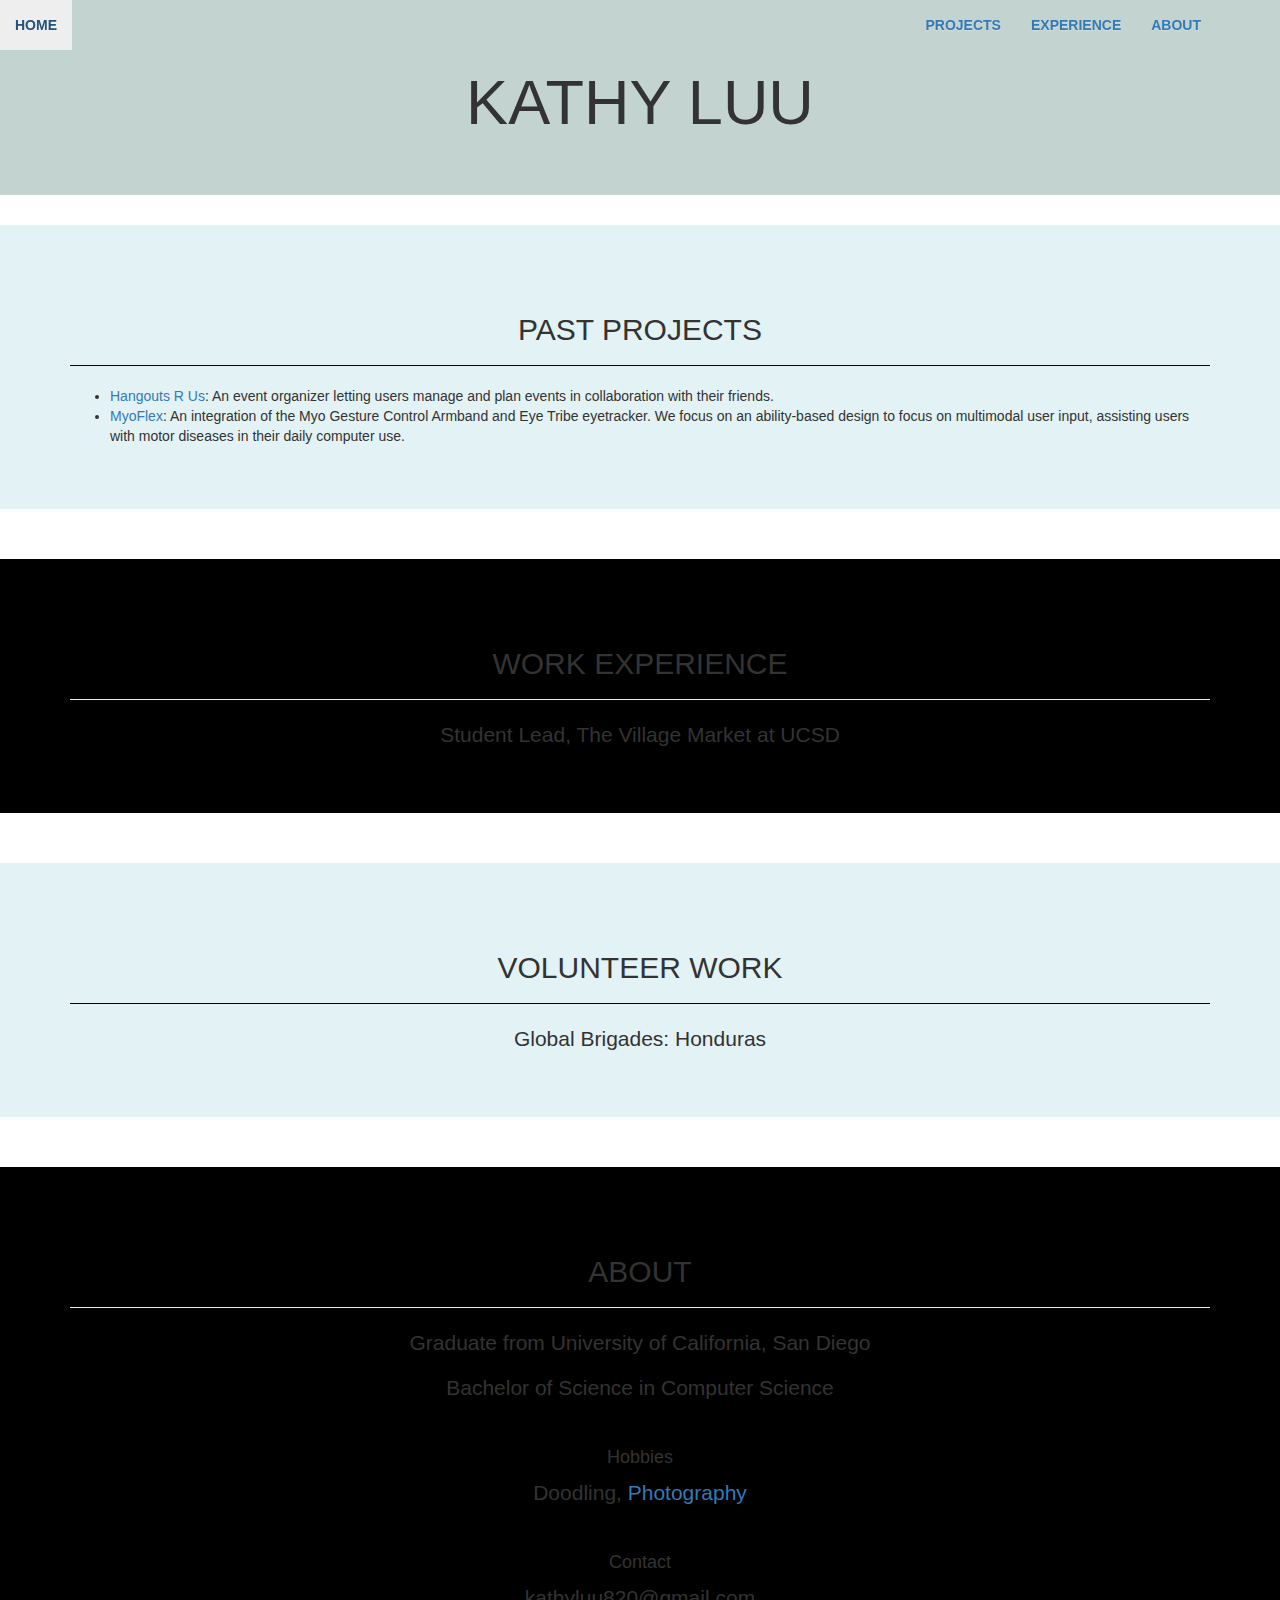
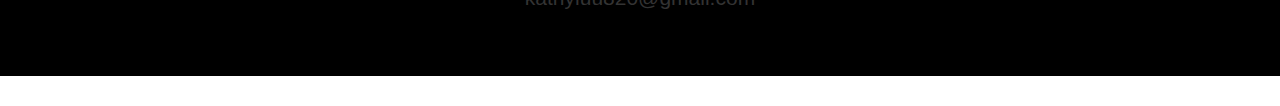
==== index.html @ fe901a00 "added more styling, edited some fields in bootstrap" ====
<!DOCTYPE html>
<html>
  <head>
    <meta name="viewport" content="width=device-width, initial-scale=1">

  	<link href="css/bootstrap.css" rel="stylesheet">
  	<link href="css/bootstrap-theme.css" rel="stylesheet">
  	<link href="css/portfolio.css" rel="stylesheet">

    <title>Kathy Luu</title>
  </head>
  <body>

    <!-- menu bar -->
    <nav class="navbar-fixed-top">
      <div id="navbar" class="navbar-collapse collapse menu-link">
          <ul class="nav navbar-nav">
            <li class="active"><a href="#">Home</a></li>
          </ul>
          <ul class="nav navbar-nav navbar-right">
            <li><a href="#projects">Projects</a></li>
            <li><a href="#experience">Experience</a></li>
            <li><a href="#about">About</a></li>
          </ul>
        </div>
    </nav>

  	
  	<div class="jumbotron text-center header">
		 <h1>Kathy Luu</h1>
  	</div>

    <div class="jumbotron">
      <div class="container">
      	<div class="page-header text-center">
      		<h2>Past Projects</h2>
        </div>
    		<p><ul>
      		<li><a href="http://hangouts-r-us2.herokuapp.com/">Hangouts R Us</a>: An event organizer letting users manage and plan events in collaboration with their friends.
      		</li>
      		<li><a href="https://weibellab-teaching.github.io/cse118-218-fa15_Team01/">MyoFlex</a>: An integration of the Myo Gesture Control Armband and Eye Tribe eyetracker. We focus on an ability-based design to focus on multimodal user input, assisting users with motor diseases in their daily computer use.</li>
    		</ul></p>
      </div>
    </div>

    <br>

    <div class="jumbotron dark-container">
      <div class="container text-center">
        <div class="page-header-dark">
        	<h2>Work Experience</h2>
        </div>
        <p>Student Lead, The Village Market at UCSD</p>
      </div>
    </div>

    <br>

    <div class="jumbotron">
      <div class="container text-center">
        <div class="page-header">
    			<h2>Volunteer Work</h2>
        </div>
        <p>Global Brigades: Honduras</p>
      </div>
    </div>

    <br>

    <div class="jumbotron dark-container">
      <div class="container text-center">
        <div class="page-header-dark">
          <h2>About</h2>
        </div>
        <p>Graduate from University of California, San Diego</p>
        <p>Bachelor of Science in Computer Science</p>

        <br>

        <h4>Hobbies</h4>
        <p>Doodling, <a href="https://luusfilm.tumblr.com">Photography</a></p>

        <br>
        
        <h4>Contact</h4>
        <p>kathyluu820@gmail.com</p>
        </div>
      </div>
    </div>

  </body>
</html>
---- css/portfolio.css ----
body {
	font-family: "Century Gothic",CenturyGothic,AppleGothic,sans-serif;
}

.header {
	background-color: #c3d4d0;
	text-transform: uppercase;
}

.menu-link {
	font-weight: 700;
	text-transform: uppercase;
}

.dark-container {
	background-color: #000;
}

.page-header-dark {
  padding-bottom: 9px;
  margin: 40px 0 20px;
  border-bottom: 1px solid #eee;
  text-transform: uppercase;
}
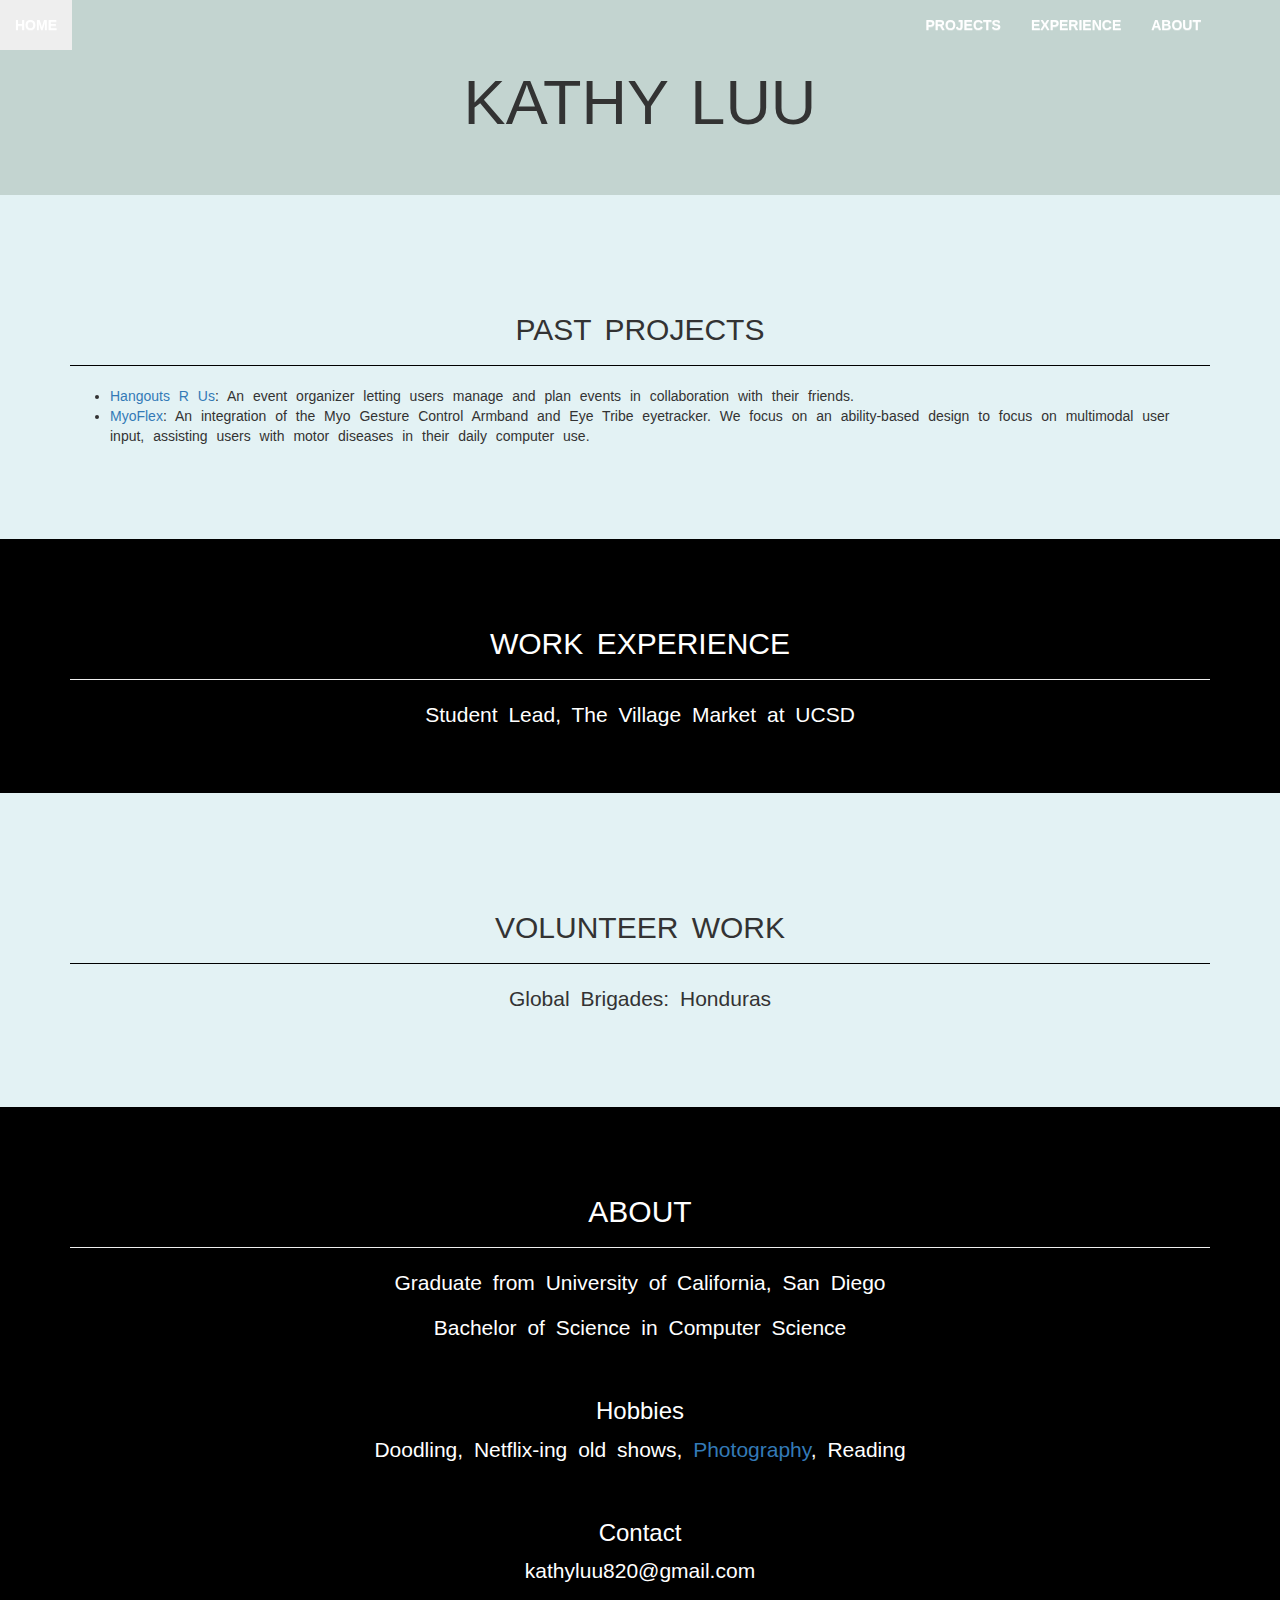
==== commit 41b0e84a: "more attention to font and background/spaces between divs" ====
--- a/index.html
+++ b/index.html
@@ -43,8 +43,6 @@
       </div>
     </div>
 
-    <br>
-
     <div class="jumbotron dark-container">
       <div class="container text-center">
         <div class="page-header-dark">
@@ -53,8 +51,6 @@
         <p>Student Lead, The Village Market at UCSD</p>
       </div>
     </div>
-
-    <br>
 
     <div class="jumbotron">
       <div class="container text-center">
@@ -65,9 +61,7 @@
       </div>
     </div>
 
-    <br>
-
-    <div class="jumbotron dark-container">
+    <div class="jumbotron dark-container bottom-container">
       <div class="container text-center">
         <div class="page-header-dark">
           <h2>About</h2>
@@ -77,12 +71,12 @@
 
         <br>
 
-        <h4>Hobbies</h4>
-        <p>Doodling, <a href="https://luusfilm.tumblr.com">Photography</a></p>
+        <h3>Hobbies</h3>
+        <p>Doodling, Netflix-ing old shows, <a href="https://luusfilm.tumblr.com">Photography</a>, Reading</p>
 
         <br>
         
-        <h4>Contact</h4>
+        <h3>Contact</h3>
         <p>kathyluu820@gmail.com</p>
         </div>
       </div>
--- a/css/portfolio.css
+++ b/css/portfolio.css
@@ -1,5 +1,7 @@
 body {
+	background-color: #e3f2f4;
 	font-family: "Century Gothic",CenturyGothic,AppleGothic,sans-serif;
+	word-spacing: 5px;
 }
 
 .header {
@@ -12,8 +14,13 @@
 	text-transform: uppercase;
 }
 
+.menu-link a {
+	color: #fff;
+}
+
 .dark-container {
 	background-color: #000;
+	color: #fff;
 }
 
 .page-header-dark {
@@ -21,4 +28,8 @@
   margin: 40px 0 20px;
   border-bottom: 1px solid #eee;
   text-transform: uppercase;
+}
+
+.bottom-container {
+	margin-bottom: -50px;
 }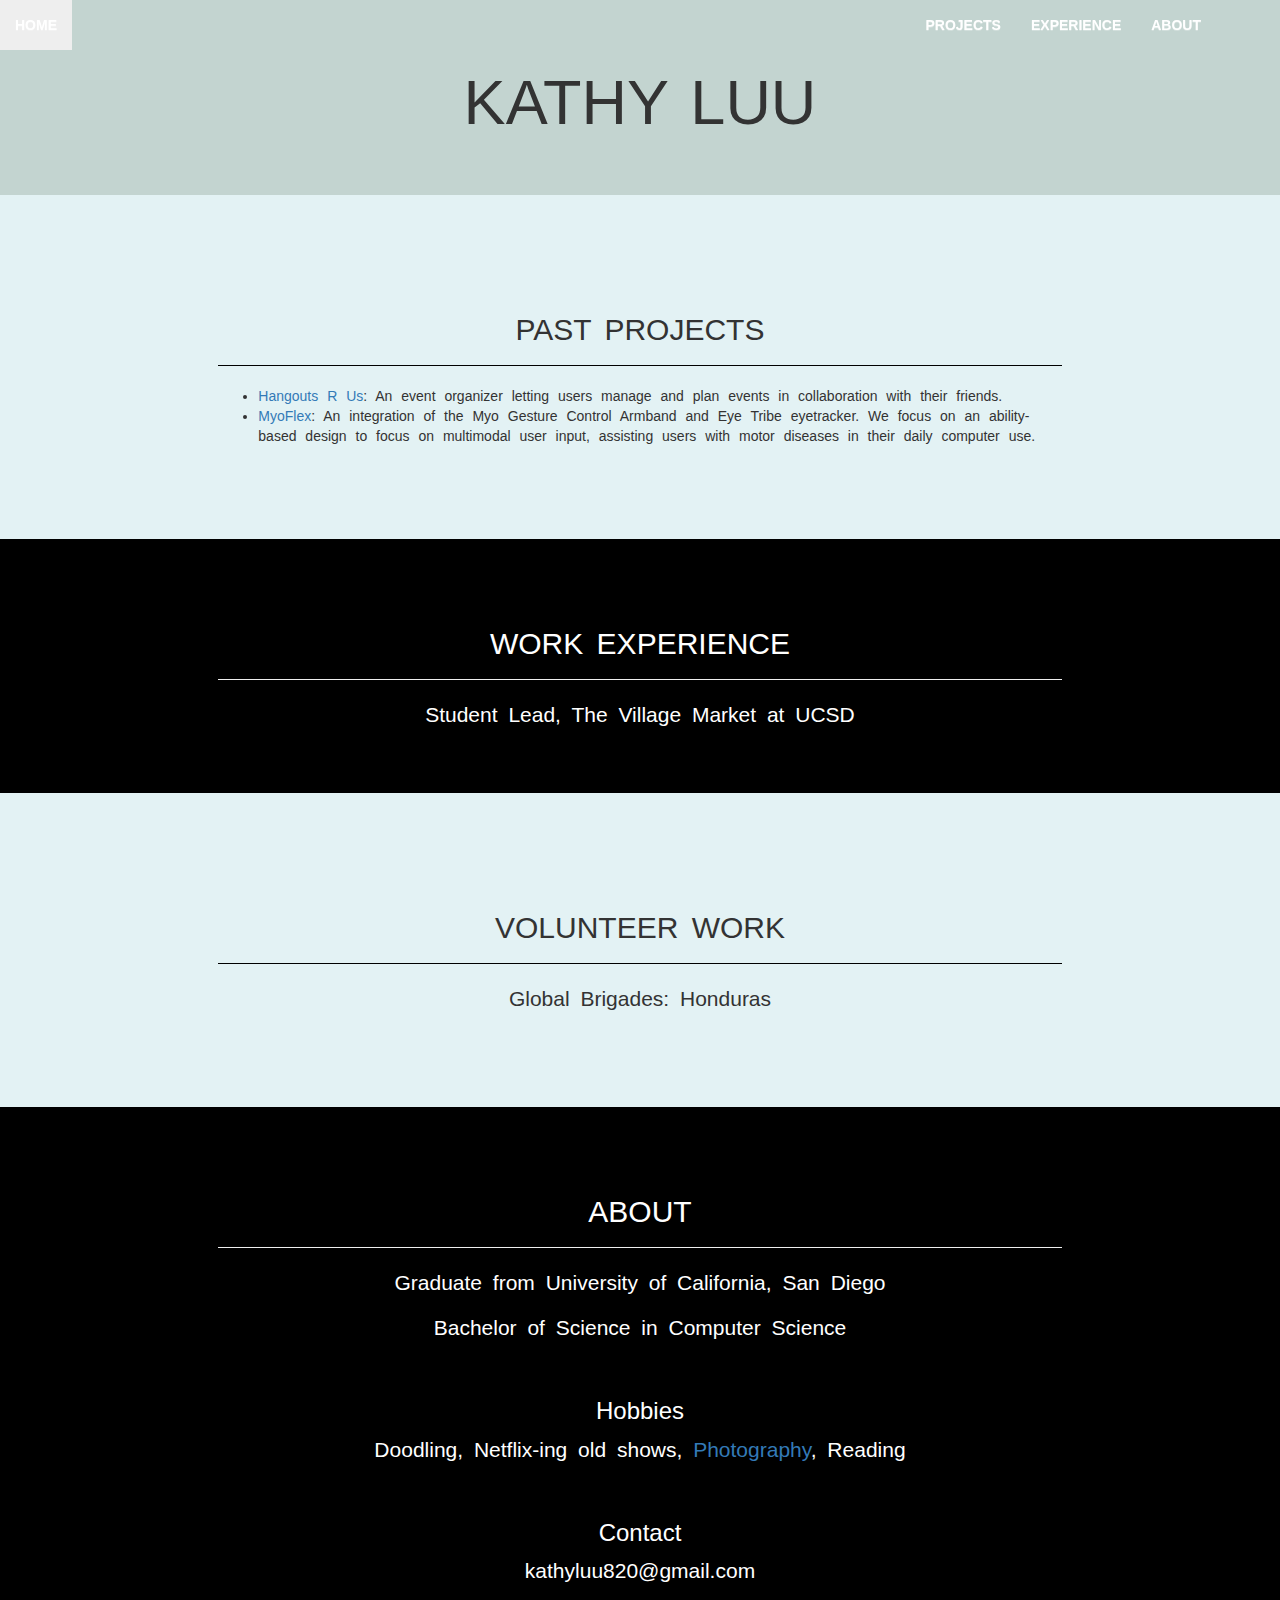
==== commit 26ff556b: "made content more narrow" ====
--- a/index.html
+++ b/index.html
@@ -30,9 +30,9 @@
 		 <h1>Kathy Luu</h1>
   	</div>
 
-    <div class="jumbotron">
-      <div class="container">
-      	<div class="page-header text-center">
+    <section class="jumbotron content-section row">
+      <div class="col-lg-8 col-lg-offset-2">
+      	<div class="page-header text-center ">
       		<h2>Past Projects</h2>
         </div>
     		<p><ul>
@@ -41,28 +41,28 @@
       		<li><a href="https://weibellab-teaching.github.io/cse118-218-fa15_Team01/">MyoFlex</a>: An integration of the Myo Gesture Control Armband and Eye Tribe eyetracker. We focus on an ability-based design to focus on multimodal user input, assisting users with motor diseases in their daily computer use.</li>
     		</ul></p>
       </div>
-    </div>
+    </section>
 
-    <div class="jumbotron dark-container">
-      <div class="container text-center">
+    <section class="jumbotron dark-container row">
+      <div class="container text-center col-lg-8 col-lg-offset-2">
         <div class="page-header-dark">
         	<h2>Work Experience</h2>
         </div>
         <p>Student Lead, The Village Market at UCSD</p>
       </div>
-    </div>
+    </section>
 
-    <div class="jumbotron">
-      <div class="container text-center">
+    <section class="jumbotron row">
+      <div class="container text-center col-lg-8 col-lg-offset-2">
         <div class="page-header">
     			<h2>Volunteer Work</h2>
         </div>
         <p>Global Brigades: Honduras</p>
       </div>
-    </div>
+    </section>
 
-    <div class="jumbotron dark-container bottom-container">
-      <div class="container text-center">
+    <div class="jumbotron dark-container bottom-container row">
+      <div class="container text-center col-lg-8 col-lg-offset-2">
         <div class="page-header-dark">
           <h2>About</h2>
         </div>
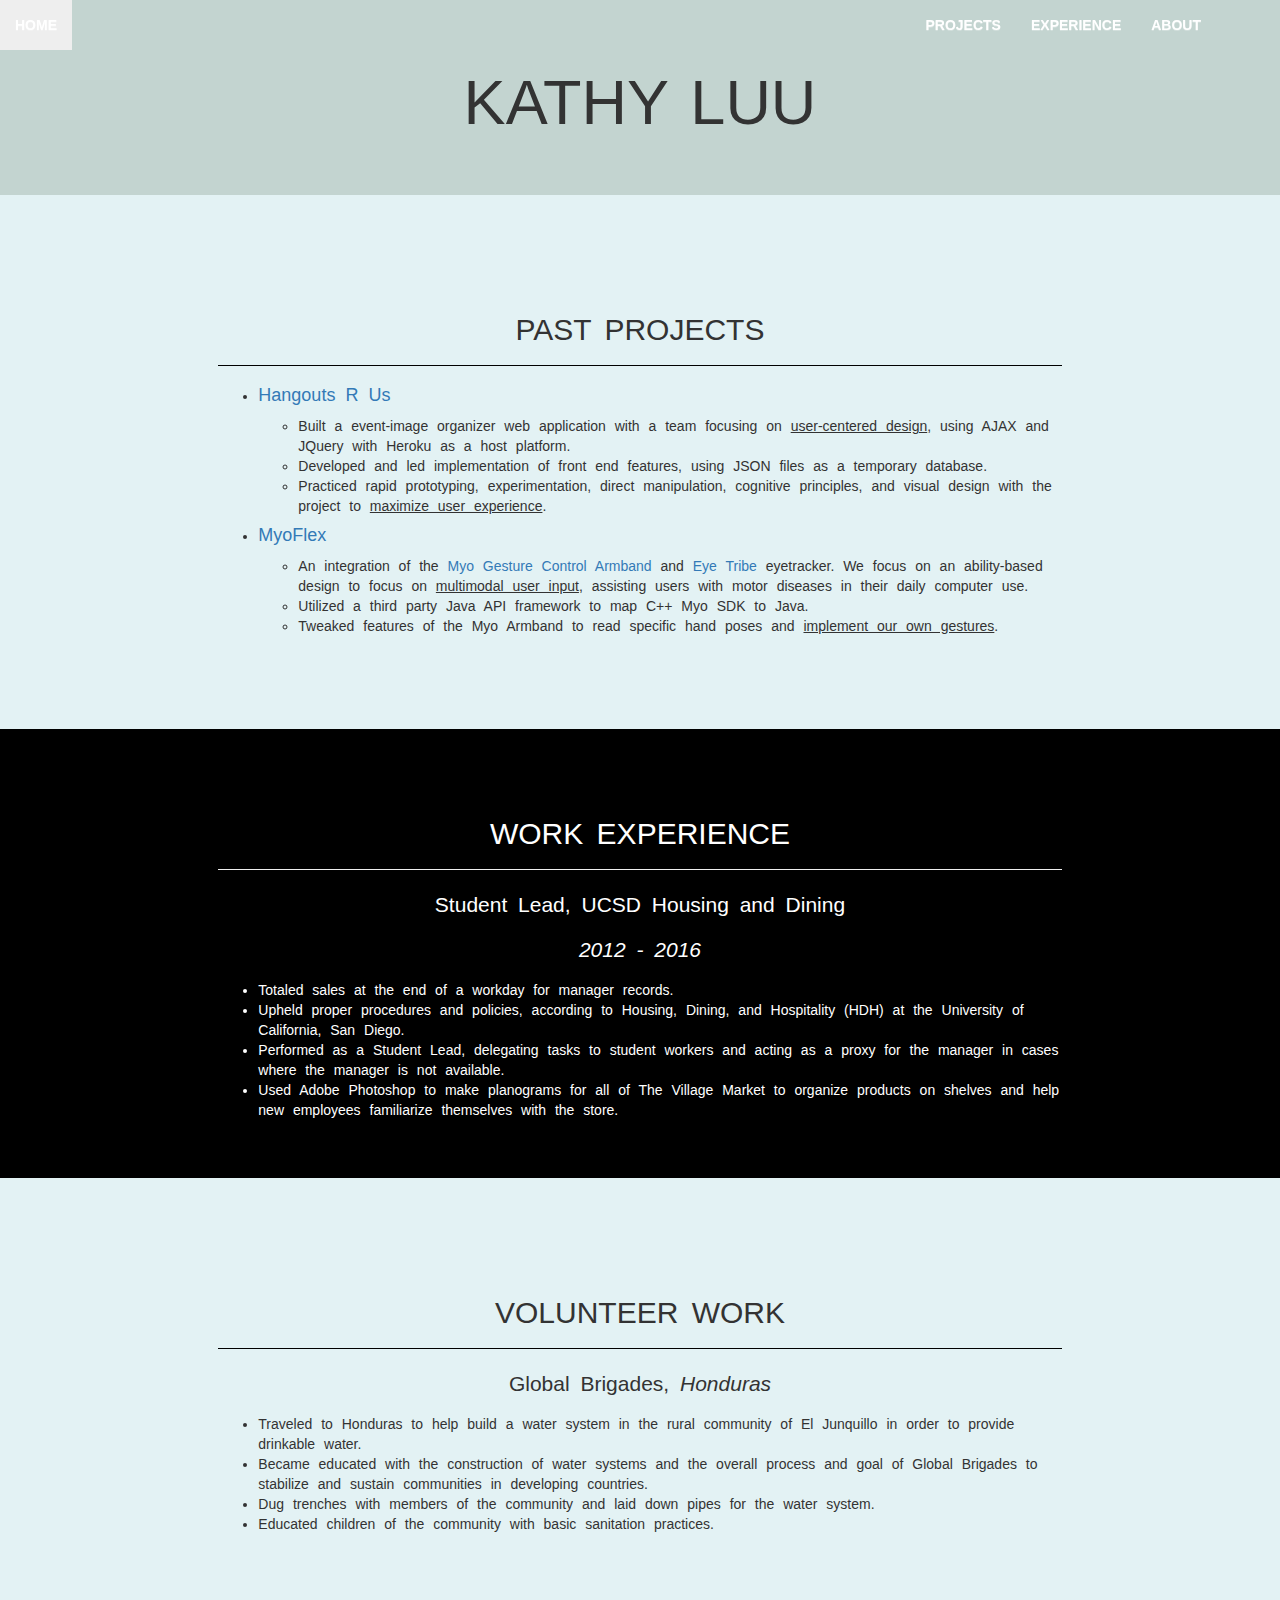
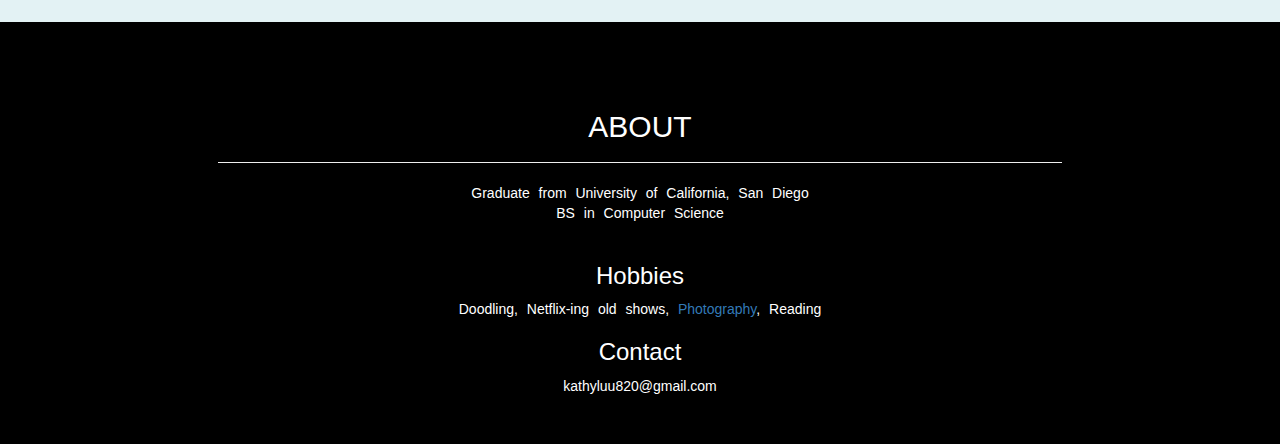
==== commit 62bc35ac: "open links in new tabs" ====
--- a/index.html
+++ b/index.html
@@ -36,9 +36,20 @@
       		<h2>Past Projects</h2>
         </div>
     		<p><ul>
-      		<li><a href="http://hangouts-r-us2.herokuapp.com/">Hangouts R Us</a>: An event organizer letting users manage and plan events in collaboration with their friends.
+      		<li><a href="http://hangouts-r-us2.herokuapp.com/" target="_blank"><h4>Hangouts R Us</h4></a>
+            <ul>
+              <li>Built a event-image organizer web application with a team focusing on <u>user-centered design</u>, using AJAX and JQuery with Heroku as a host platform.</li>
+              <li>Developed and led implementation of front end features, using JSON files as a temporary database.</li>
+              <li>Practiced rapid prototyping, experimentation, direct manipulation, cognitive principles, and visual design with the project to <u>maximize user experience</u>.</li>
+            </ul>
       		</li>
-      		<li><a href="https://weibellab-teaching.github.io/cse118-218-fa15_Team01/">MyoFlex</a>: An integration of the Myo Gesture Control Armband and Eye Tribe eyetracker. We focus on an ability-based design to focus on multimodal user input, assisting users with motor diseases in their daily computer use.</li>
+      		<li><a href="https://weibellab-teaching.github.io/cse118-218-fa15_Team01/" target="_blank"><h4>MyoFlex</h4></a>
+            <ul>
+              <li>An integration of the <a href="https://www.myo.com/" target="_blank">Myo Gesture Control Armband</a> and <a href="https://theeyetribe.com/" target="_blank">Eye Tribe</a> eyetracker. We focus on an ability-based design to focus on <u>multimodal user input</u>, assisting users with motor diseases in their daily computer use.</li>
+              <li>Utilized a third party Java API framework to map C++ Myo SDK to Java.</li>
+              <li>Tweaked features of the Myo Armband to read specific hand poses and <u>implement our own gestures</u>.</li>
+            </ul>
+          </li>
     		</ul></p>
       </div>
     </section>
@@ -48,7 +59,14 @@
         <div class="page-header-dark">
         	<h2>Work Experience</h2>
         </div>
-        <p>Student Lead, The Village Market at UCSD</p>
+        <p>Student Lead, UCSD Housing and Dining</p>
+        <p><i class="text-right">2012 - 2016</i></p>
+        <ul class="text-left">
+          <li>Totaled sales at the end of a workday for manager records.</li>
+          <li>Upheld proper procedures and policies, according to Housing, Dining, and Hospitality (HDH) at the University of California, San Diego.</li>
+          <li>Performed as a Student Lead, delegating tasks to student workers and acting as a proxy for the manager in cases where the manager is not available.</li>
+          <li>Used Adobe Photoshop to make planograms for all of The Village Market to organize products on shelves and help new employees familiarize themselves with the store.</li>
+        </ul>
       </div>
     </section>
 
@@ -57,7 +75,13 @@
         <div class="page-header">
     			<h2>Volunteer Work</h2>
         </div>
-        <p>Global Brigades: Honduras</p>
+        <p>Global Brigades, <i>Honduras</i></p>
+        <ul class="text-left">
+          <li>Traveled to Honduras to help build a water system in the rural community of El Junquillo in order to provide drinkable water.</li>
+          <li>Became educated with the construction of water systems and the overall process and goal of Global Brigades to stabilize and sustain communities in developing countries.</li>
+          <li>Dug trenches with members of the community and laid down pipes for the water system.</li>
+          <li>Educated children of the community with basic sanitation practices.</li>
+        </ul>
       </div>
     </section>
 
@@ -66,18 +90,20 @@
         <div class="page-header-dark">
           <h2>About</h2>
         </div>
-        <p>Graduate from University of California, San Diego</p>
-        <p>Bachelor of Science in Computer Science</p>
+        <div>
+          <pp>Graduate from University of California, San Diego</pp><br>
+          <pp>BS in Computer Science</pp>
+        </div>
 
         <br>
 
         <h3>Hobbies</h3>
-        <p>Doodling, Netflix-ing old shows, <a href="https://luusfilm.tumblr.com">Photography</a>, Reading</p>
+        <pp>Doodling, Netflix-ing old shows, <a href="https://luusfilm.tumblr.com" target="_blank">Photography</a>, Reading</pp>
 
         <br>
         
         <h3>Contact</h3>
-        <p>kathyluu820@gmail.com</p>
+        <pp>kathyluu820@gmail.com</pp>
         </div>
       </div>
     </div>
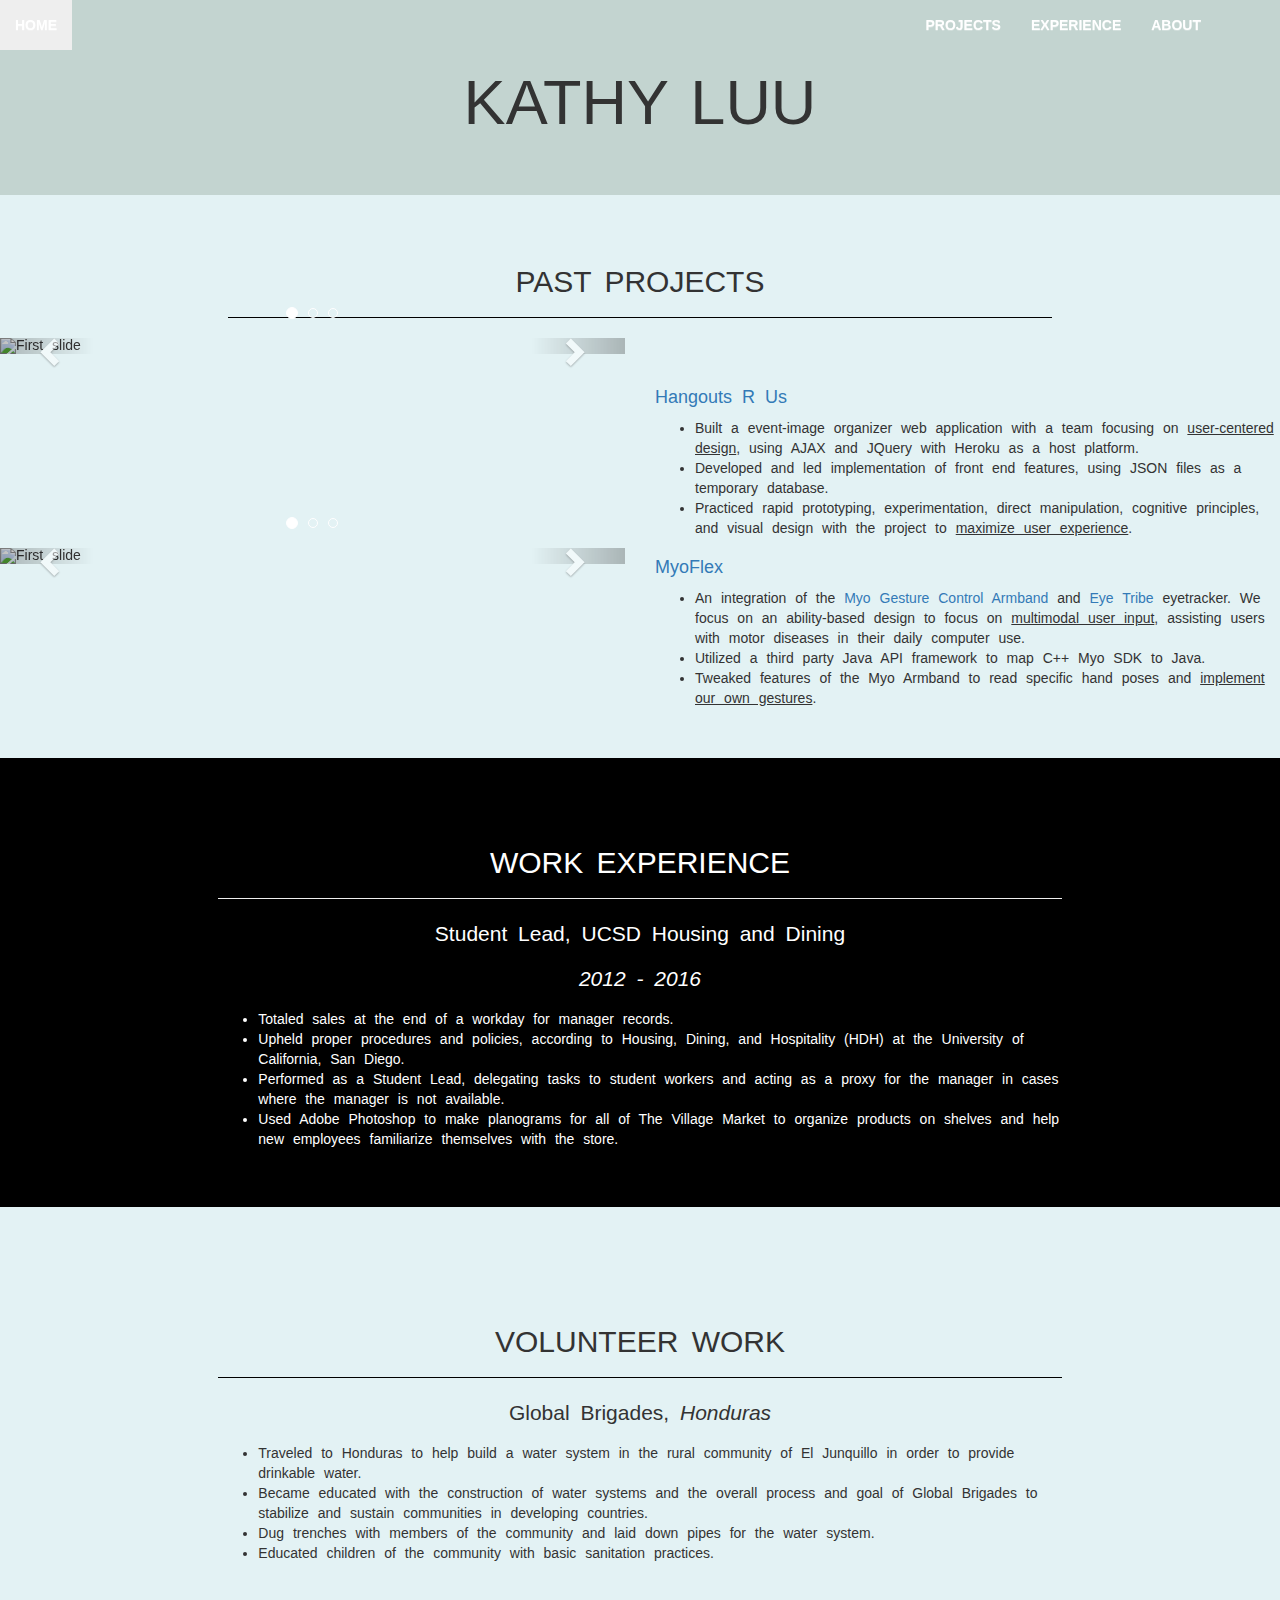
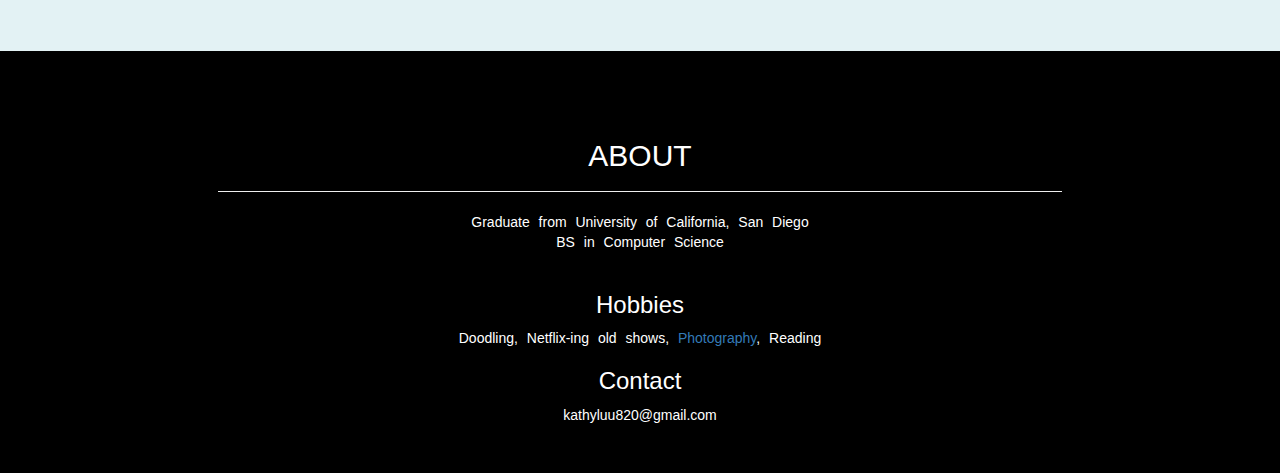
==== commit 7050769c: "problem with images" ====
--- a/index.html
+++ b/index.html
@@ -30,31 +30,103 @@
 		 <h1>Kathy Luu</h1>
   	</div>
 
-    <section class="jumbotron content-section row">
-      <div class="col-lg-8 col-lg-offset-2">
-      	<div class="page-header text-center ">
-      		<h2>Past Projects</h2>
-        </div>
-    		<p><ul>
-      		<li><a href="http://hangouts-r-us2.herokuapp.com/" target="_blank"><h4>Hangouts R Us</h4></a>
+    <div class="container text-center col-lg-8 col-lg-offset-2">
+      <div class="page-header text-center ">
+        <h2>Past Projects</h2>
+      </div>
+    </div>
+
+    <!-- PROJECTS SECTION -->
+    <section id="projects" style="padding-bottom:40px;"><div class="row">
+      <!-- HANGOUT CONTENT -->
+      <div class="col-lg-6 project-content">
+        <!-- HANGOUTS CAROUSEL -->
+        <div id="carousel-hangout" class="carousel slide" data-ride="carousel">
+          <ol class="carousel-indicators">
+            <li data-target="#carousel-hangout" data-slide-to="0" class="active"></li>
+            <li data-target="#carousel-hangout" data-slide-to="1"></li>
+            <li data-target="#carousel-hangout" data-slide-to="2"></li>
+          </ol>
+
+          <div class="carousel-inner" role="listbox">
+            <div class="item active">
+              <img src="images/hangouts1.png" alt="First slide">
+            </div>
+            <div class="item">
+              <img src="images/hangouts2.png" alt="Second slide">
+            </div>
+            <div class="item">
+              <img src="images/hangouts3.png" alt="Third slide">
+            </div> 
+          </div>
+
+          <a class="left carousel-control" href="#carousel-hangout" role="button" data-slide="prev">
+            <span class="glyphicon glyphicon-chevron-left" aria-hidden="true"></span>
+            <span class="sr-only">Previous</span>
+          </a>
+          <a class="right carousel-control" href="#carousel-hangout" role="button" data-slide="next">
+            <span class="glyphicon glyphicon-chevron-right" aria-hidden="true"></span>
+            <span class="sr-only">Next</span>
+          </a>
+        </div> <!-- HANGOUTS CAROUSEL -->
+      </div>
+
+      <div class="col-lg-6"><br><br>
+        <a href="http://hangouts-r-us2.herokuapp.com/" target="_blank"><h4>Hangouts R Us</h4></a>
             <ul>
               <li>Built a event-image organizer web application with a team focusing on <u>user-centered design</u>, using AJAX and JQuery with Heroku as a host platform.</li>
               <li>Developed and led implementation of front end features, using JSON files as a temporary database.</li>
               <li>Practiced rapid prototyping, experimentation, direct manipulation, cognitive principles, and visual design with the project to <u>maximize user experience</u>.</li>
             </ul>
-      		</li>
-      		<li><a href="https://weibellab-teaching.github.io/cse118-218-fa15_Team01/" target="_blank"><h4>MyoFlex</h4></a>
-            <ul>
-              <li>An integration of the <a href="https://www.myo.com/" target="_blank">Myo Gesture Control Armband</a> and <a href="https://theeyetribe.com/" target="_blank">Eye Tribe</a> eyetracker. We focus on an ability-based design to focus on <u>multimodal user input</u>, assisting users with motor diseases in their daily computer use.</li>
-              <li>Utilized a third party Java API framework to map C++ Myo SDK to Java.</li>
-              <li>Tweaked features of the Myo Armband to read specific hand poses and <u>implement our own gestures</u>.</li>
-            </ul>
-          </li>
-    		</ul></p>
-      </div>
-    </section>
+      </div></div> <!-- END HANGOUT CONTENT -->
 
-    <section class="jumbotron dark-container row">
+      <!-- MYOFLEX CONTENT-->
+      <div class="row">
+        <div class="col-lg-6 project-content">
+            <!-- MYOFLEX CAROUSEL -->
+            <div id="carousel-myo" class="carousel slide" data-ride="carousel">
+              <ol class="carousel-indicators">
+                <li data-target="#carousel-myo" data-slide-to="0" class="active"></li>
+                <li data-target="#carousel-myo" data-slide-to="1"></li>
+                <li data-target="#carousel-myo" data-slide-to="2"></li>
+              </ol>
+
+              <div class="carousel-inner" role="listbox">
+                <div class="item active">
+                  <img src="images/myoflex1.jpg" alt="First slide">
+                </div>
+                <div class="item">
+                  <img src="images/myoflex2.jpg" alt="Second slide">
+                </div>
+                <div class="item">
+                  <img src="images/myoflex3.png" alt="Third slide">
+                </div> 
+              </div>
+
+              <a class="left carousel-control" href="#carousel-myo" role="button" data-slide="prev">
+                <span class="glyphicon glyphicon-chevron-left" aria-hidden="true"></span>
+                <span class="sr-only">Previous</span>
+              </a>
+              <a class="right carousel-control" href="#carousel-myo" role="button" data-slide="next">
+                <span class="glyphicon glyphicon-chevron-right" aria-hidden="true"></span>
+                <span class="sr-only">Next</span>
+              </a>
+            </div> <!-- MYOFLEX CAROUSEL -->
+          </div>
+
+          <div class="col-lg-6">
+            <a href="https://weibellab-teaching.github.io/cse118-218-fa15_Team01/" target="_blank"><h4>MyoFlex</h4></a>
+                <ul>
+                  <li>An integration of the <a href="https://www.myo.com/" target="_blank">Myo Gesture Control Armband</a> and <a href="https://theeyetribe.com/" target="_blank">Eye Tribe</a> eyetracker. We focus on an ability-based design to focus on <u>multimodal user input</u>, assisting users with motor diseases in their daily computer use.</li>
+                  <li>Utilized a third party Java API framework to map C++ Myo SDK to Java.</li>
+                  <li>Tweaked features of the Myo Armband to read specific hand poses and <u>implement our own gestures</u>.</li>
+                </ul>
+          </div>
+      </div> <!-- END MYOFLEX CONTENT -->
+
+    </section> <!-- END PROJECTS SECTION -->
+
+    <section id="experience" class="jumbotron dark-container row">
       <div class="container text-center col-lg-8 col-lg-offset-2">
         <div class="page-header-dark">
         	<h2>Work Experience</h2>
@@ -85,7 +157,7 @@
       </div>
     </section>
 
-    <div class="jumbotron dark-container bottom-container row">
+    <div id="about" class="jumbotron dark-container bottom-container row">
       <div class="container text-center col-lg-8 col-lg-offset-2">
         <div class="page-header-dark">
           <h2>About</h2>
@@ -108,5 +180,11 @@
       </div>
     </div>
 
+    <!-- Bootstrap core JavaScript
+    ================================================== -->
+    <!-- Placed at the end of the document so the pages load faster -->
+    <script src="https://ajax.googleapis.com/ajax/libs/jquery/1.11.0/jquery.min.js"></script>
+    <script src="js/bootstrap.min.js"></script>
+
   </body>
 </html>
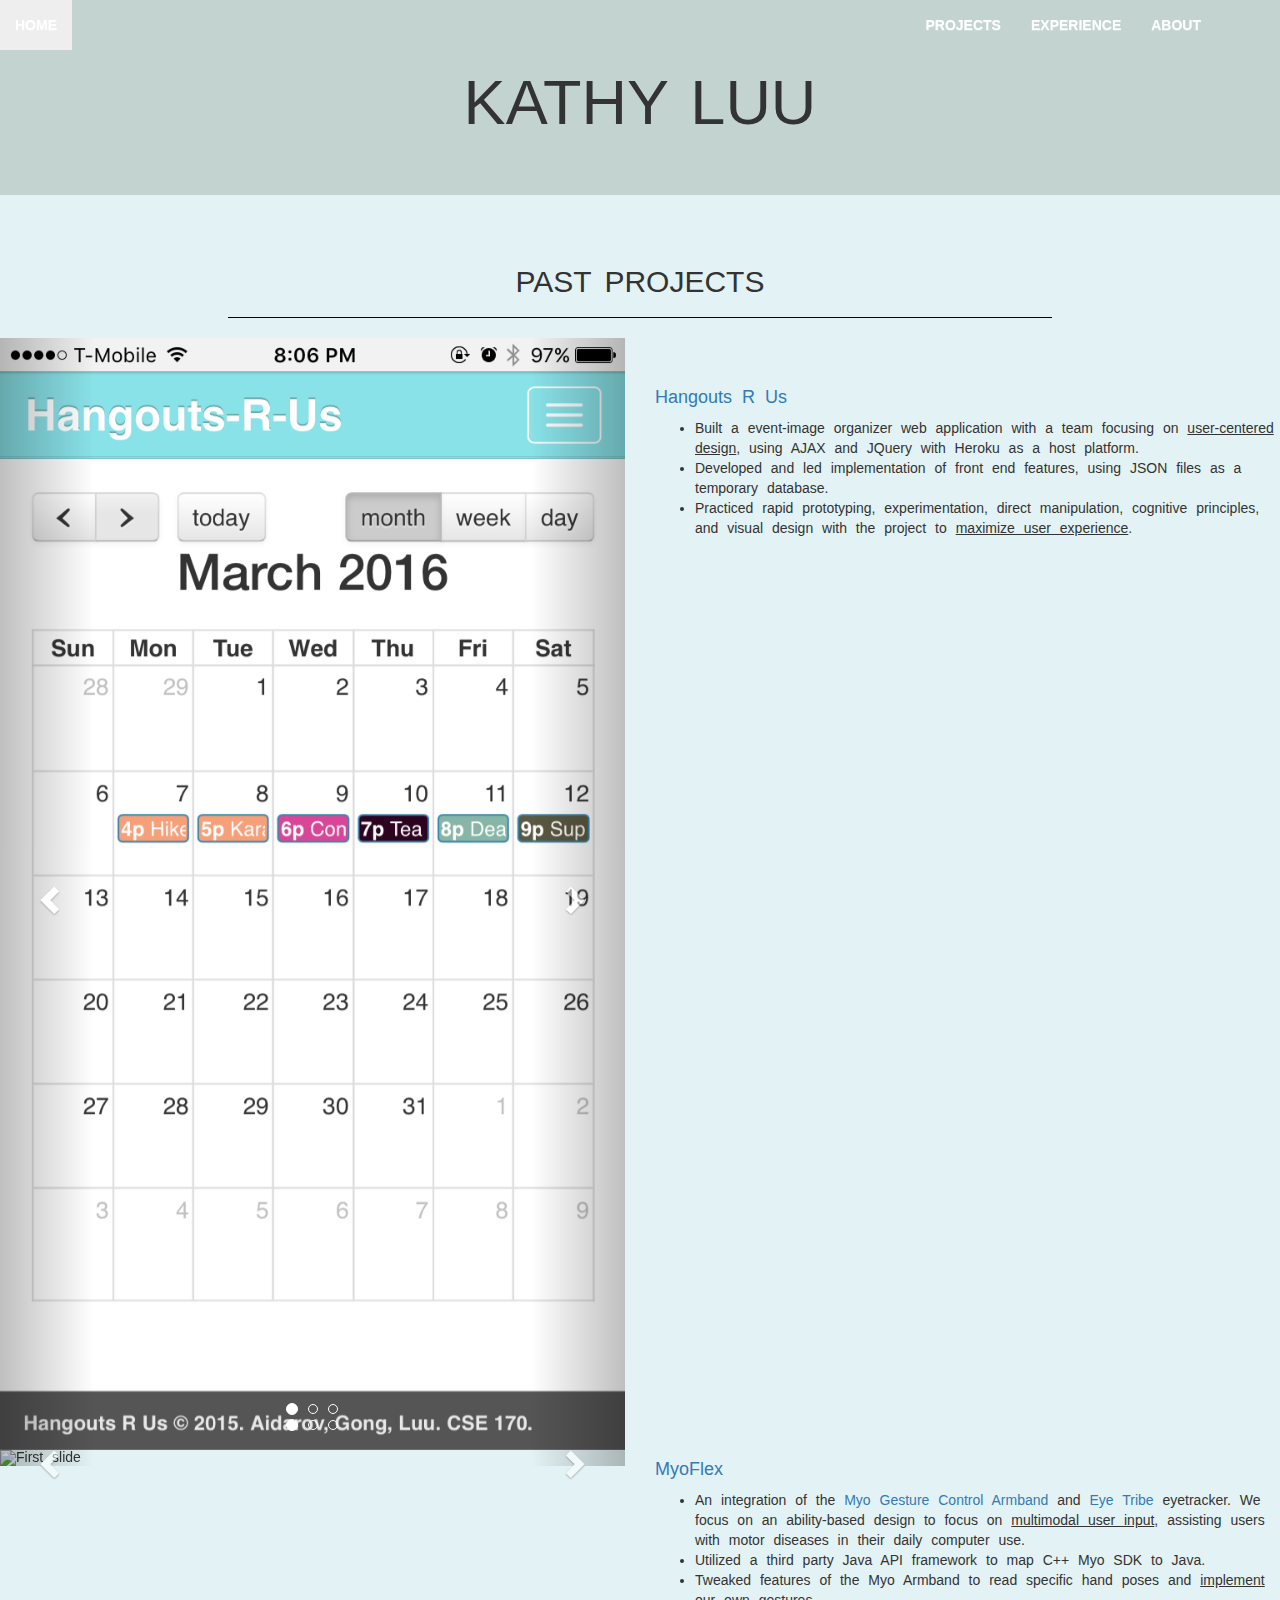
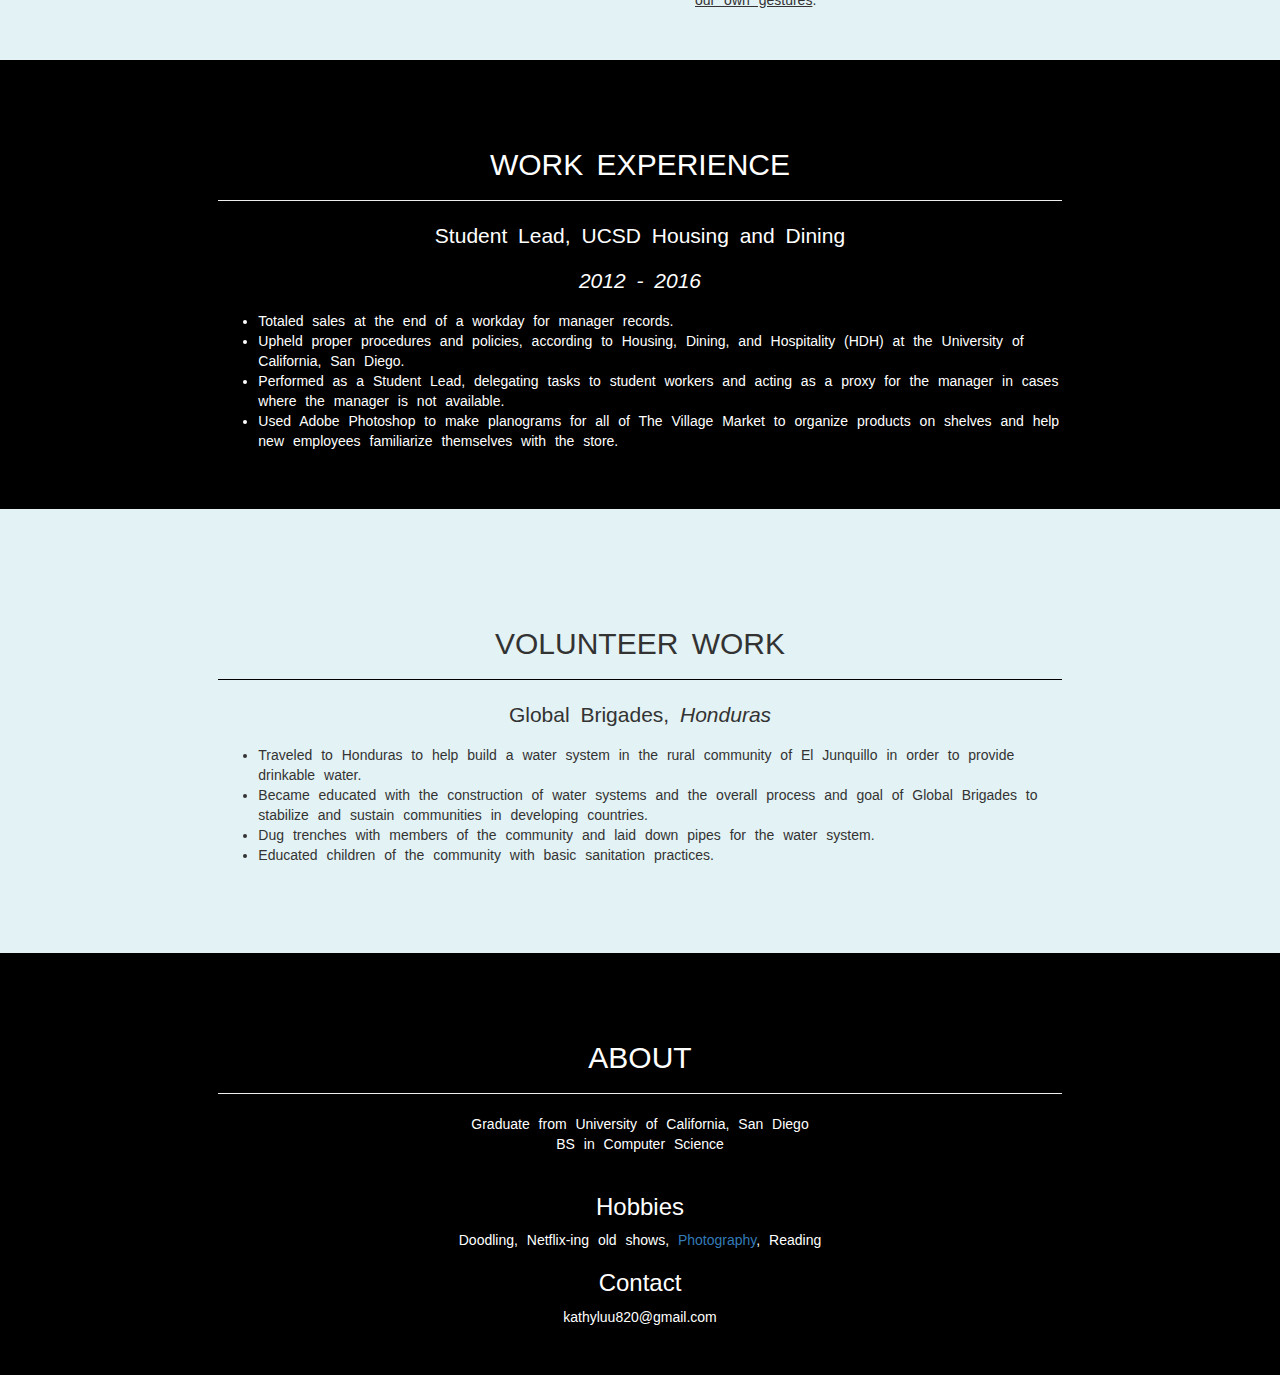
==== commit a47e2ef8: "problem with PNG files?" ====
--- a/index.html
+++ b/index.html
@@ -50,13 +50,13 @@
 
           <div class="carousel-inner" role="listbox">
             <div class="item active">
-              <img src="images/hangouts1.png" alt="First slide">
+              <img src="images/hangouts1.jpg" alt="First slide">
             </div>
             <div class="item">
-              <img src="images/hangouts2.png" alt="Second slide">
+              <img src="images/hangouts2.jpg" alt="Second slide">
             </div>
             <div class="item">
-              <img src="images/hangouts3.png" alt="Third slide">
+              <img src="images/hangouts3.jpg" alt="Third slide">
             </div> 
           </div>
 
@@ -99,7 +99,7 @@
                   <img src="images/myoflex2.jpg" alt="Second slide">
                 </div>
                 <div class="item">
-                  <img src="images/myoflex3.png" alt="Third slide">
+                  <img src="images/myoflex3.jpg" alt="Third slide">
                 </div> 
               </div>
 
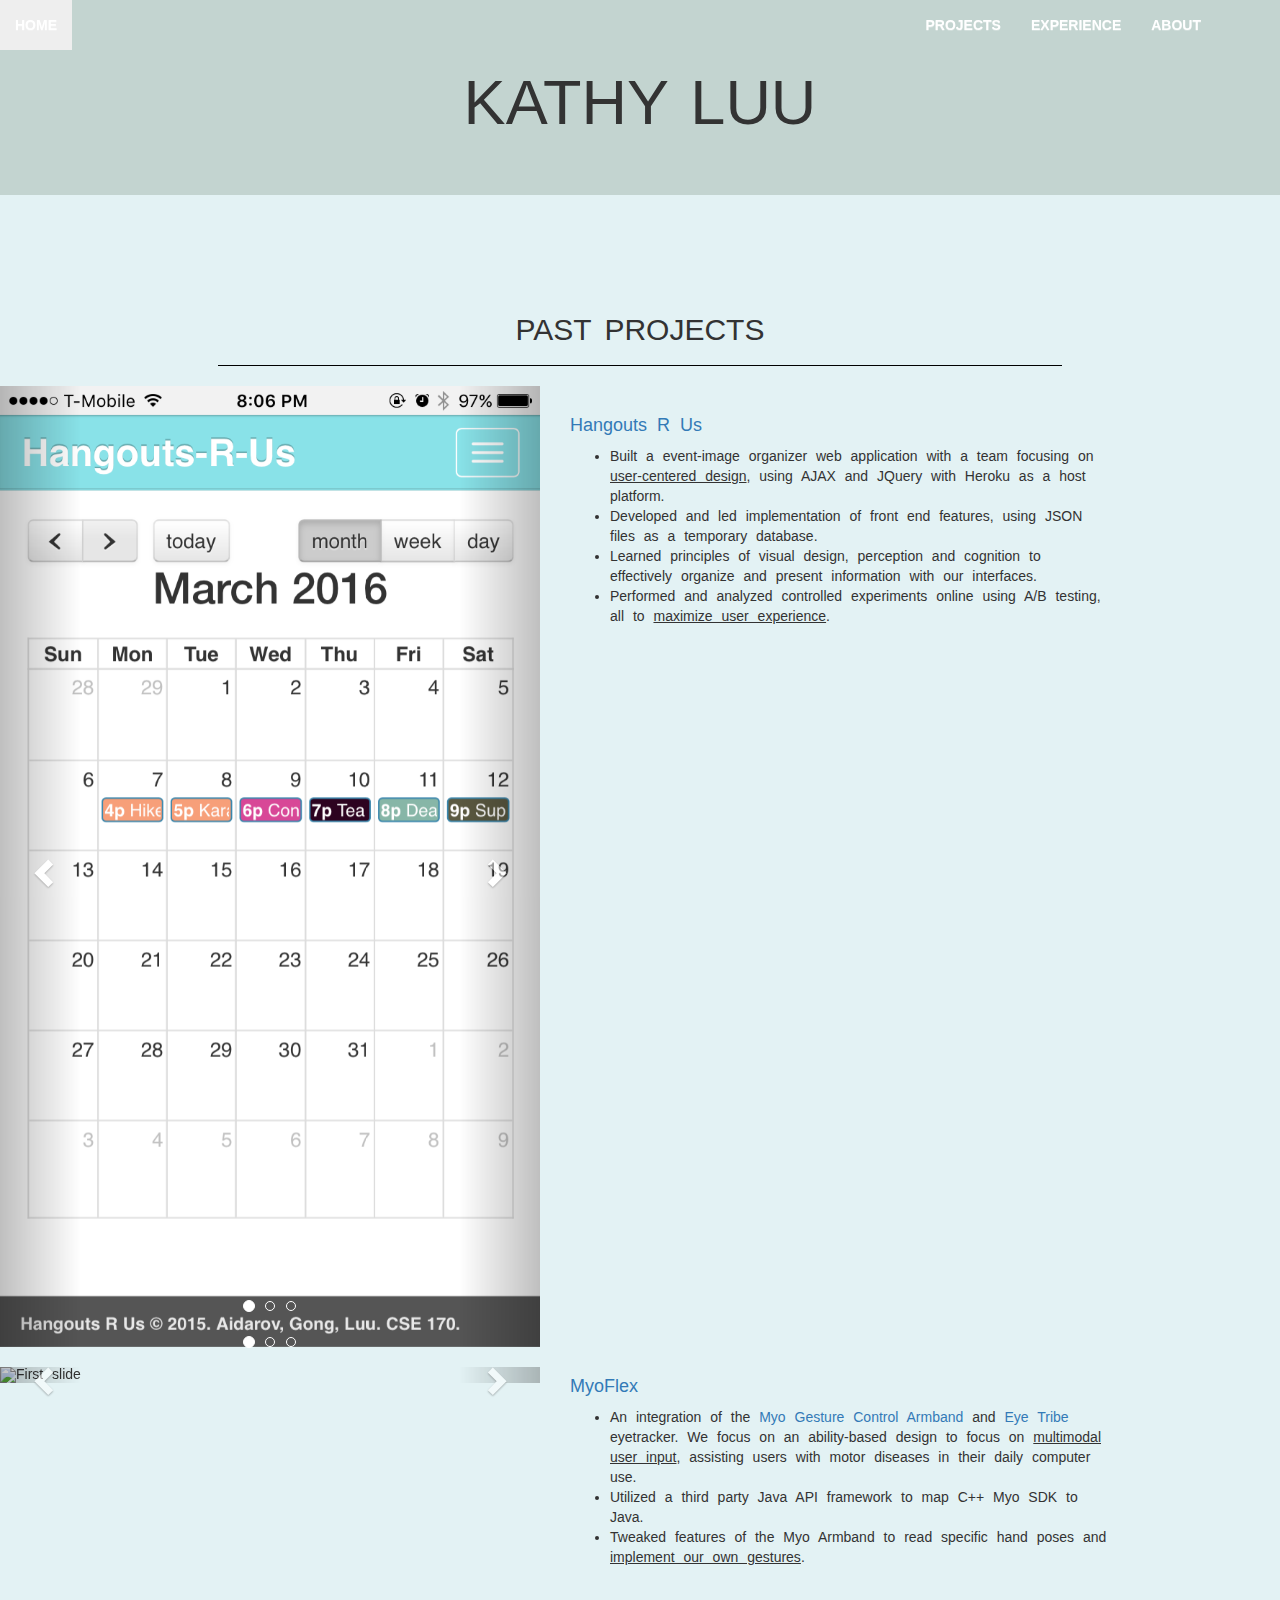
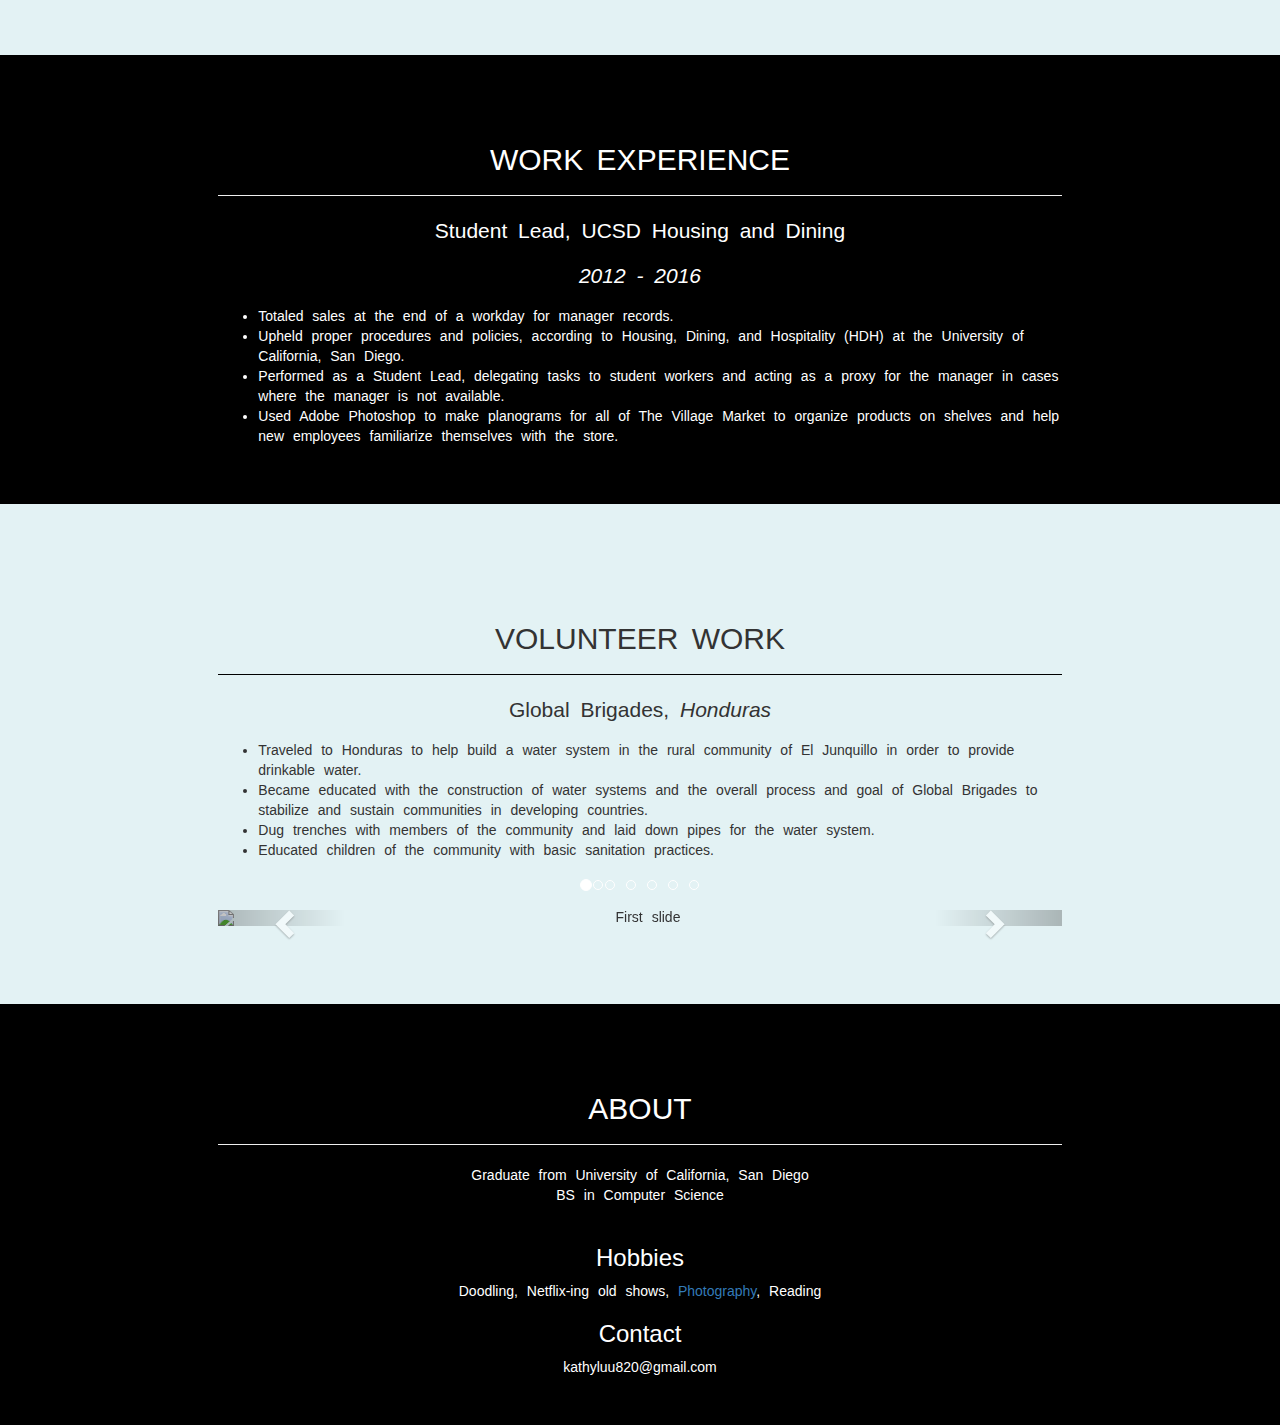
==== commit 39b04daa: "names" ====
--- a/index.html
+++ b/index.html
@@ -22,7 +22,7 @@
             <li><a href="#experience">Experience</a></li>
             <li><a href="#about">About</a></li>
           </ul>
-        </div>
+      </div>
     </nav>
 
   	
@@ -30,100 +30,102 @@
 		 <h1>Kathy Luu</h1>
   	</div>
 
-    <div class="container text-center col-lg-8 col-lg-offset-2">
-      <div class="page-header text-center ">
-        <h2>Past Projects</h2>
-      </div>
-    </div>
-
     <!-- PROJECTS SECTION -->
-    <section id="projects" style="padding-bottom:40px;"><div class="row">
+    <section id="projects" class="jumbotron row">
+      <div class="container text-center col-lg-8 col-lg-offset-2">
+        <div class="page-header">
+          <h2>Past Projects</h2>
+        </div>
+      </div>
+
       <!-- HANGOUT CONTENT -->
-      <div class="col-lg-6 project-content">
-        <!-- HANGOUTS CAROUSEL -->
-        <div id="carousel-hangout" class="carousel slide" data-ride="carousel">
-          <ol class="carousel-indicators">
-            <li data-target="#carousel-hangout" data-slide-to="0" class="active"></li>
-            <li data-target="#carousel-hangout" data-slide-to="1"></li>
-            <li data-target="#carousel-hangout" data-slide-to="2"></li>
-          </ol>
-
-          <div class="carousel-inner" role="listbox">
-            <div class="item active">
-              <img src="images/hangouts1.jpg" alt="First slide">
-            </div>
-            <div class="item">
-              <img src="images/hangouts2.jpg" alt="Second slide">
-            </div>
-            <div class="item">
-              <img src="images/hangouts3.jpg" alt="Third slide">
-            </div> 
+      <div class="row container">
+        <div class="col-lg-6 project-content">
+          <!-- HANGOUTS CAROUSEL -->
+          <div id="carousel-hangout" class="carousel slide" data-ride="carousel">
+            <ol class="carousel-indicators">
+              <li data-target="#carousel-hangout" data-slide-to="0" class="active"></li>
+              <li data-target="#carousel-hangout" data-slide-to="1"></li>
+              <li data-target="#carousel-hangout" data-slide-to="2"></li>
+            </ol>
+
+            <div class="carousel-inner" role="listbox">
+              <div class="item active">
+                <img src="images/hangouts1.jpg" alt="First slide">
+              </div>
+              <div class="item">
+                <img src="images/hangouts2.jpg" alt="Second slide">
+              </div>
+              <div class="item">
+                <img src="images/hangouts3.jpg" alt="Third slide">
+              </div> 
+            </div>
+
+            <a class="left carousel-control" href="#carousel-hangout" role="button" data-slide="prev">
+              <span class="glyphicon glyphicon-chevron-left" aria-hidden="true"></span>
+              <span class="sr-only">Previous</span>
+            </a>
+            <a class="right carousel-control" href="#carousel-hangout" role="button" data-slide="next">
+              <span class="glyphicon glyphicon-chevron-right" aria-hidden="true"></span>
+              <span class="sr-only">Next</span>
+            </a>
+          </div> <!-- HANGOUTS CAROUSEL -->
+        </div>
+
+        <div class="col-lg-6 container"><br> 
+          <a href="http://hangouts-r-us2.herokuapp.com/" target="_blank"><h4>Hangouts R Us</h4></a>
+              <ul>
+                <li>Built a event-image organizer web application with a team focusing on <u>user-centered design</u>, using AJAX and JQuery with Heroku as a host platform.</li>
+                <li>Developed and led implementation of front end features, using JSON files as a temporary database.</li>
+                <li>Learned principles of visual design, perception and cognition to effectively organize and present information with our interfaces.</li>
+                <li>Performed and analyzed controlled experiments online using A/B testing, all to <u>maximize user experience</u>.</li>
+              </ul>
+        </div>
+      </div> <!-- END HANGOUT CONTENT -->
+      <br>
+      <!-- MYOFLEX CONTENT-->
+      <div class="row container">
+          <div class="col-lg-6 project-content">
+              <!-- MYOFLEX CAROUSEL -->
+              <div id="carousel-myo" class="carousel slide" data-ride="carousel">
+                <ol class="carousel-indicators">
+                  <li data-target="#carousel-myo" data-slide-to="0" class="active"></li>
+                  <li data-target="#carousel-myo" data-slide-to="1"></li>
+                  <li data-target="#carousel-myo" data-slide-to="2"></li>
+                </ol>
+
+                <div class="carousel-inner" role="listbox">
+                  <div class="item active">
+                    <img src="images/myoflex1.jpg" alt="First slide">
+                  </div>
+                  <div class="item">
+                    <img src="images/myoflex2.jpg" alt="Second slide">
+                  </div>
+                  <div class="item">
+                    <img src="images/myoflex3.jpg" alt="Third slide">
+                  </div> 
+                </div>
+
+                <a class="left carousel-control" href="#carousel-myo" role="button" data-slide="prev">
+                  <span class="glyphicon glyphicon-chevron-left" aria-hidden="true"></span>
+                  <span class="sr-only">Previous</span>
+                </a>
+                <a class="right carousel-control" href="#carousel-myo" role="button" data-slide="next">
+                  <span class="glyphicon glyphicon-chevron-right" aria-hidden="true"></span>
+                  <span class="sr-only">Next</span>
+                </a>
+              </div> <!-- MYOFLEX CAROUSEL -->
           </div>
 
-          <a class="left carousel-control" href="#carousel-hangout" role="button" data-slide="prev">
-            <span class="glyphicon glyphicon-chevron-left" aria-hidden="true"></span>
-            <span class="sr-only">Previous</span>
-          </a>
-          <a class="right carousel-control" href="#carousel-hangout" role="button" data-slide="next">
-            <span class="glyphicon glyphicon-chevron-right" aria-hidden="true"></span>
-            <span class="sr-only">Next</span>
-          </a>
-        </div> <!-- HANGOUTS CAROUSEL -->
-      </div>
-
-      <div class="col-lg-6"><br><br>
-        <a href="http://hangouts-r-us2.herokuapp.com/" target="_blank"><h4>Hangouts R Us</h4></a>
-            <ul>
-              <li>Built a event-image organizer web application with a team focusing on <u>user-centered design</u>, using AJAX and JQuery with Heroku as a host platform.</li>
-              <li>Developed and led implementation of front end features, using JSON files as a temporary database.</li>
-              <li>Practiced rapid prototyping, experimentation, direct manipulation, cognitive principles, and visual design with the project to <u>maximize user experience</u>.</li>
-            </ul>
-      </div></div> <!-- END HANGOUT CONTENT -->
-
-      <!-- MYOFLEX CONTENT-->
-      <div class="row">
-        <div class="col-lg-6 project-content">
-            <!-- MYOFLEX CAROUSEL -->
-            <div id="carousel-myo" class="carousel slide" data-ride="carousel">
-              <ol class="carousel-indicators">
-                <li data-target="#carousel-myo" data-slide-to="0" class="active"></li>
-                <li data-target="#carousel-myo" data-slide-to="1"></li>
-                <li data-target="#carousel-myo" data-slide-to="2"></li>
-              </ol>
-
-              <div class="carousel-inner" role="listbox">
-                <div class="item active">
-                  <img src="images/myoflex1.jpg" alt="First slide">
-                </div>
-                <div class="item">
-                  <img src="images/myoflex2.jpg" alt="Second slide">
-                </div>
-                <div class="item">
-                  <img src="images/myoflex3.jpg" alt="Third slide">
-                </div> 
-              </div>
-
-              <a class="left carousel-control" href="#carousel-myo" role="button" data-slide="prev">
-                <span class="glyphicon glyphicon-chevron-left" aria-hidden="true"></span>
-                <span class="sr-only">Previous</span>
-              </a>
-              <a class="right carousel-control" href="#carousel-myo" role="button" data-slide="next">
-                <span class="glyphicon glyphicon-chevron-right" aria-hidden="true"></span>
-                <span class="sr-only">Next</span>
-              </a>
-            </div> <!-- MYOFLEX CAROUSEL -->
-          </div>
-
-          <div class="col-lg-6">
-            <a href="https://weibellab-teaching.github.io/cse118-218-fa15_Team01/" target="_blank"><h4>MyoFlex</h4></a>
+          <div class="col-lg-6 container">
+              <a href="https://weibellab-teaching.github.io/cse118-218-fa15_Team01/" target="_blank"><h4>MyoFlex</h4></a>
                 <ul>
                   <li>An integration of the <a href="https://www.myo.com/" target="_blank">Myo Gesture Control Armband</a> and <a href="https://theeyetribe.com/" target="_blank">Eye Tribe</a> eyetracker. We focus on an ability-based design to focus on <u>multimodal user input</u>, assisting users with motor diseases in their daily computer use.</li>
                   <li>Utilized a third party Java API framework to map C++ Myo SDK to Java.</li>
                   <li>Tweaked features of the Myo Armband to read specific hand poses and <u>implement our own gestures</u>.</li>
                 </ul>
-          </div>
+          </div> 
       </div> <!-- END MYOFLEX CONTENT -->
-
     </section> <!-- END PROJECTS SECTION -->
 
     <section id="experience" class="jumbotron dark-container row">
@@ -153,11 +155,52 @@
           <li>Became educated with the construction of water systems and the overall process and goal of Global Brigades to stabilize and sustain communities in developing countries.</li>
           <li>Dug trenches with members of the community and laid down pipes for the water system.</li>
           <li>Educated children of the community with basic sanitation practices.</li>
-        </ul>
+        </ul> <br><br>
+        <!-- HONDURAS CAROUSEL -->
+        <div id="carousel-honduras" class="carousel slide" data-ride="carousel">
+          <ol class="carousel-indicators">
+            <li data-target="#carousel-honduras" data-slide-to="0" class="active"><li>
+            <li data-target="#carousel-honduras" data-slide-to="1"></li>
+            <li data-target="#carousel-honduras" data-slide-to="2"></li>
+            <li data-target="#carousel-honduras" data-slide-to="3"></li>
+            <li data-target="#carousel-honduras" data-slide-to="4"></li>
+            <li data-target="#carousel-honduras" data-slide-to="5"></li>
+          </ol>
+
+          <div class="carousel-inner" role="listbox">
+            <div class="item active">
+              <img src="images/honduras1.jpg" alt="First slide">
+            </div>
+            <div class="item">
+              <img src="images/honduras2.jpg" alt="Second slide">
+            </div>
+            <div class="item">
+              <img src="images/honduras3.jpg" alt="Third slide">
+            </div>
+            <div class="item">
+              <img src="images/honduras4.jpg" alt="Fourth slide">
+            </div> 
+            <div class="item">
+              <img src="images/honduras5.jpg" alt="Fifth slide">
+            </div> 
+            <div class="item">
+              <img src="images/honduras6.jpg" alt="Sixth slide">
+            </div> 
+          </div>
+
+          <a class="left carousel-control" href="#carousel-honduras" role="button" data-slide="prev">
+            <span class="glyphicon glyphicon-chevron-left" aria-hidden="true"></span>
+            <span class="sr-only">Previous</span>
+          </a>
+          <a class="right carousel-control" href="#carousel-honduras" role="button" data-slide="next">
+            <span class="glyphicon glyphicon-chevron-right" aria-hidden="true"></span>
+            <span class="sr-only">Next</span>
+          </a>
+        </div> <!-- HONDURAS CAROUSEL -->
       </div>
     </section>
 
-    <div id="about" class="jumbotron dark-container bottom-container row">
+    <section id="about" class="jumbotron dark-container bottom-container row">
       <div class="container text-center col-lg-8 col-lg-offset-2">
         <div class="page-header-dark">
           <h2>About</h2>
@@ -178,7 +221,7 @@
         <pp>kathyluu820@gmail.com</pp>
         </div>
       </div>
-    </div>
+    </section>
 
     <!-- Bootstrap core JavaScript
     ================================================== -->
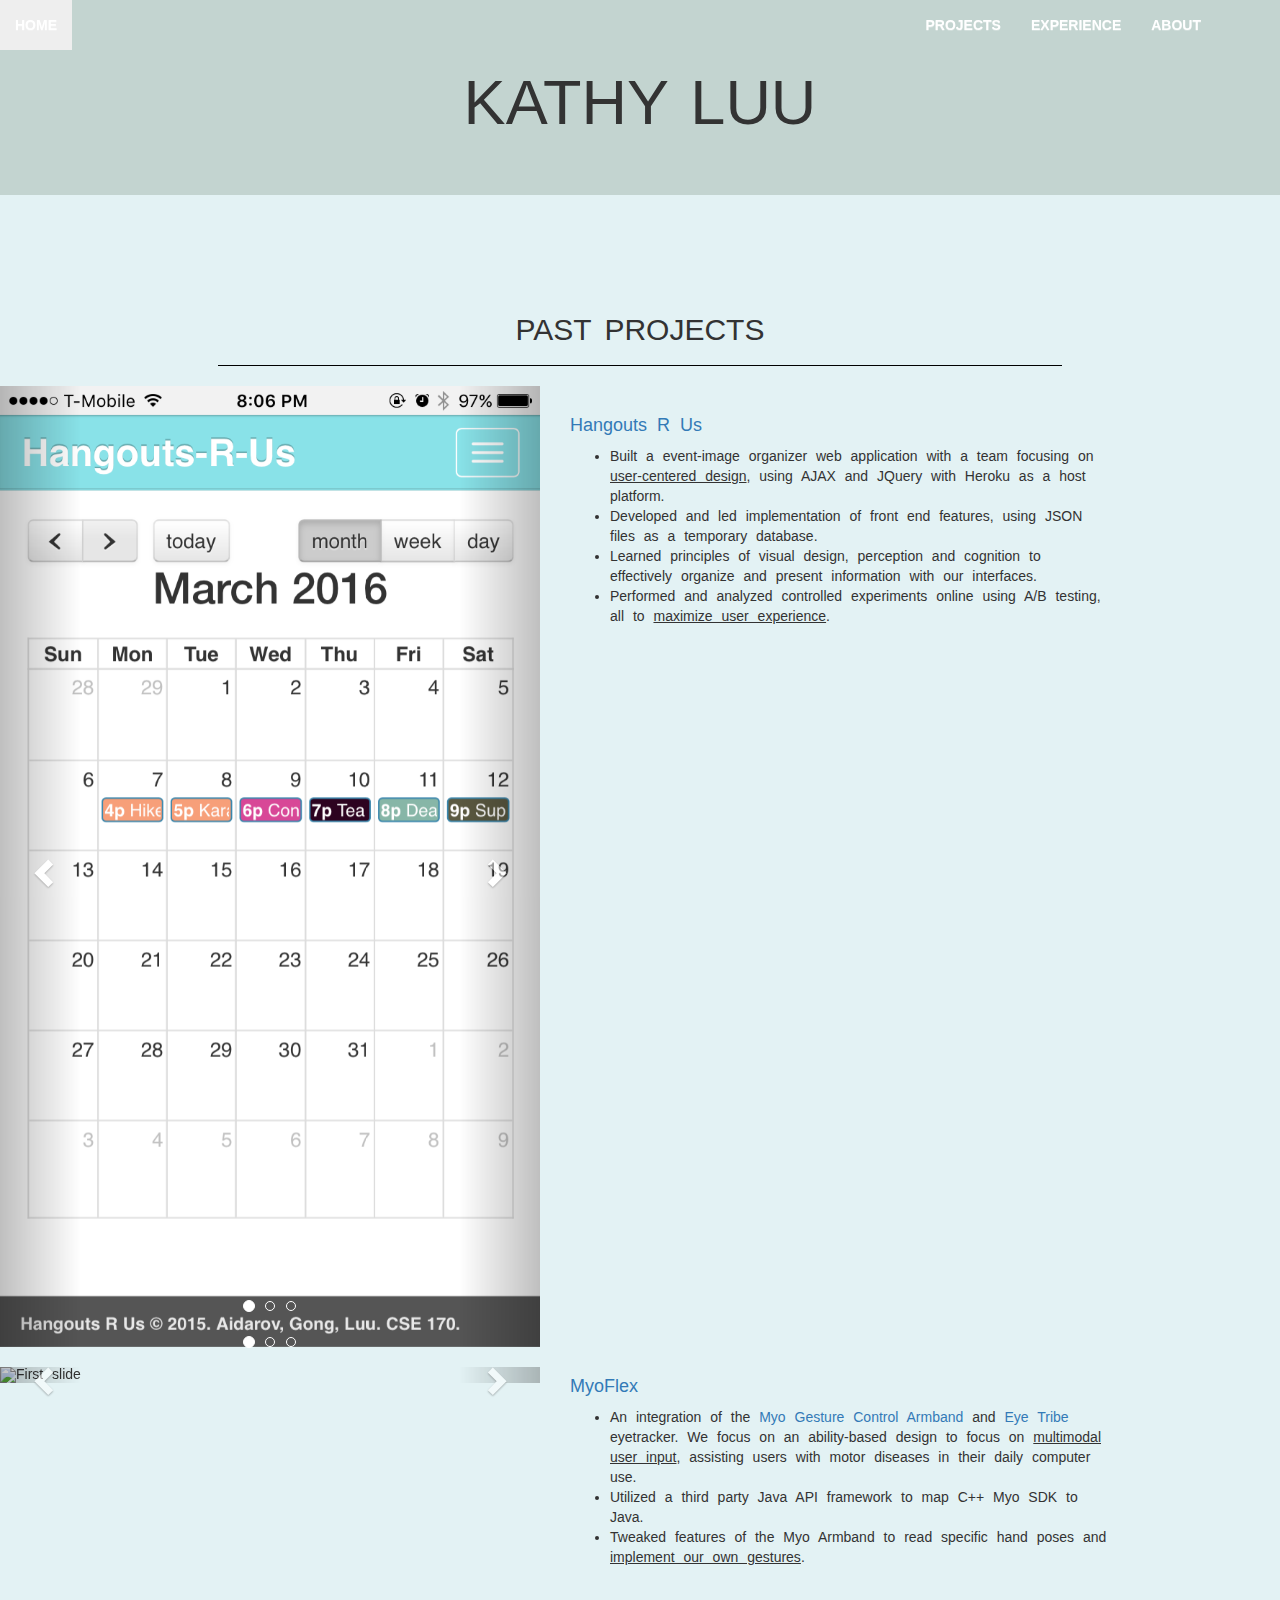
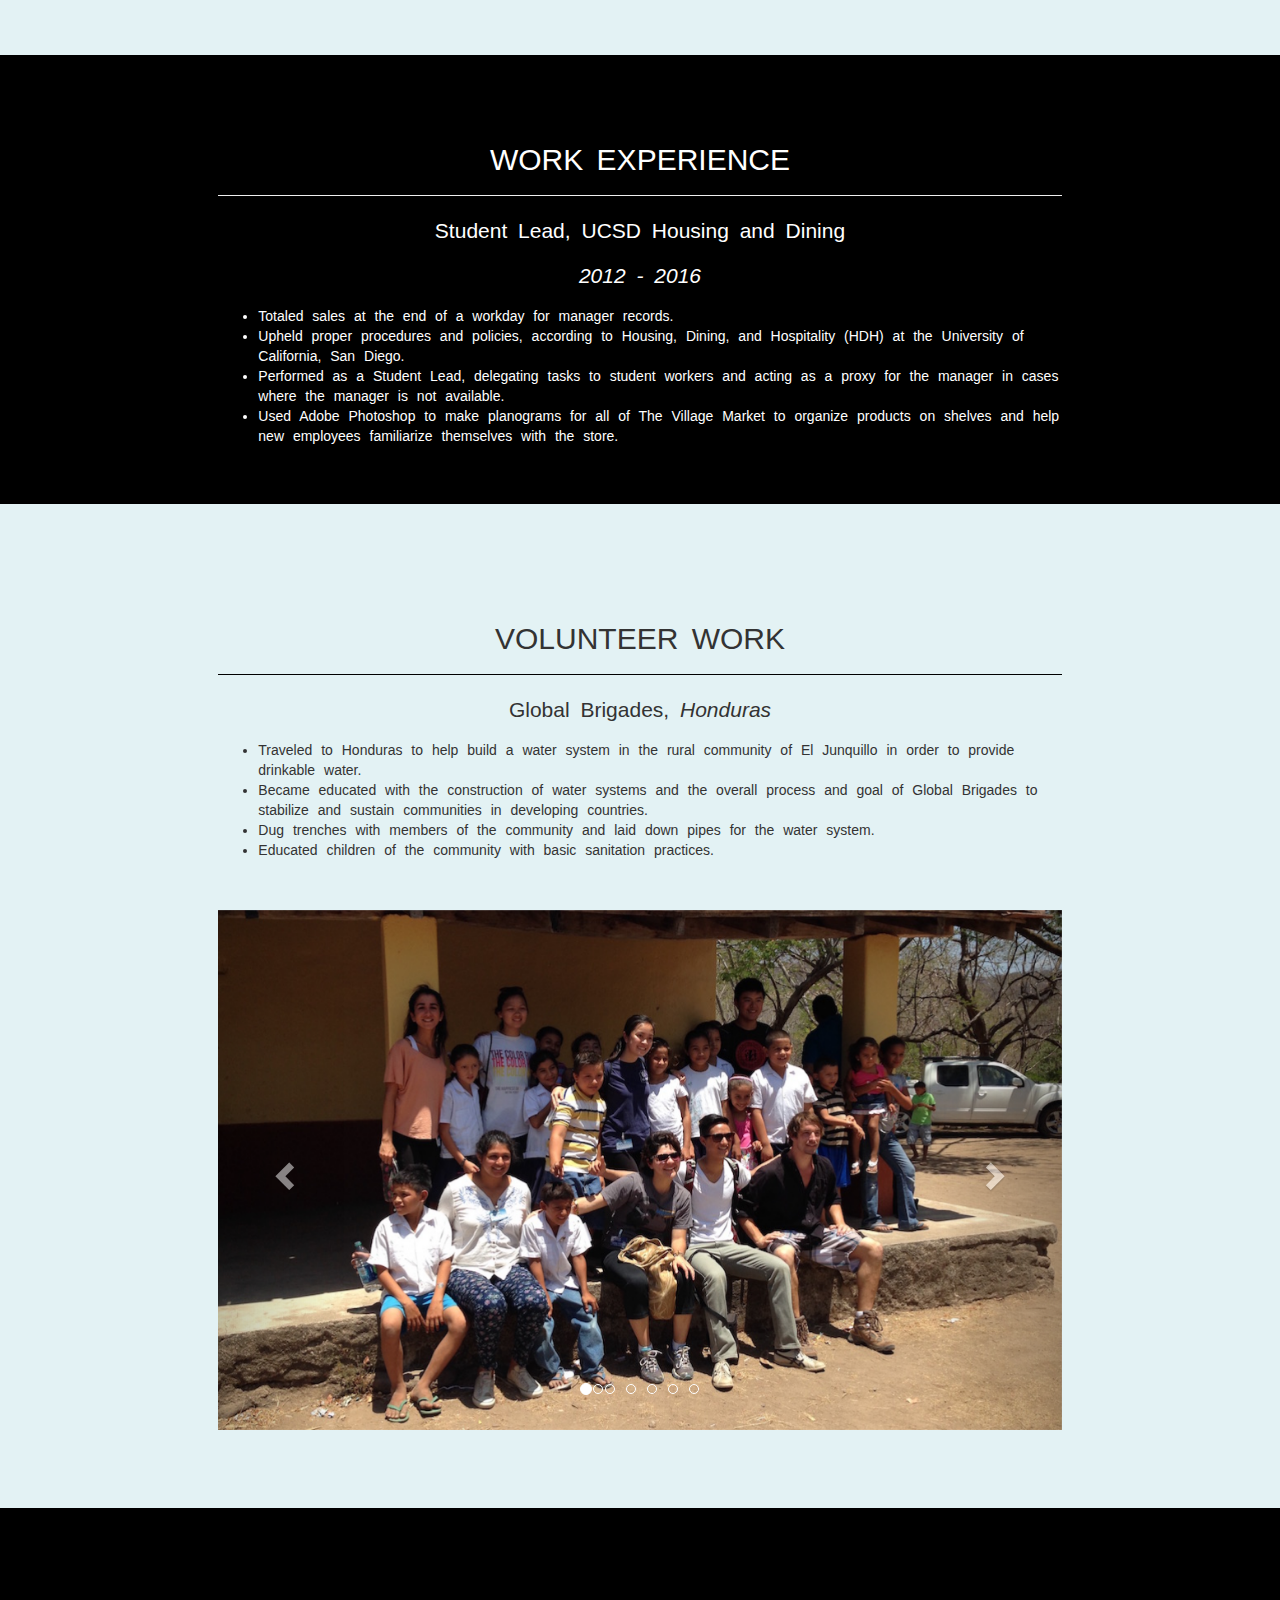
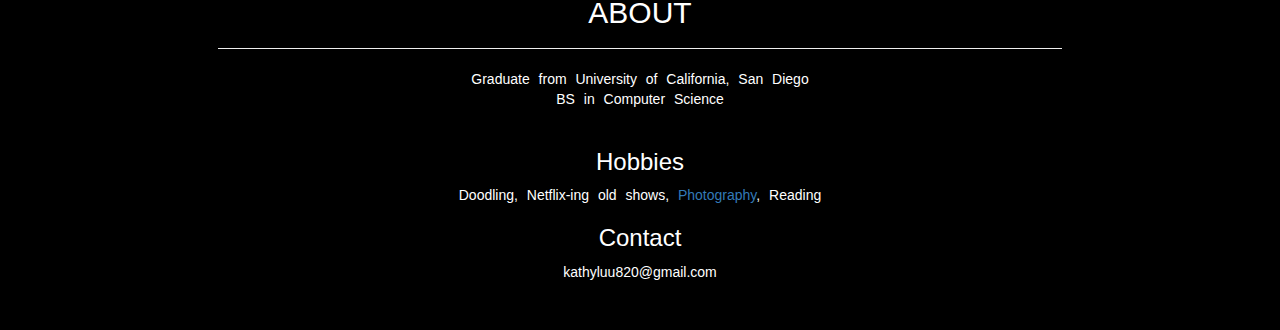
==== commit 34716d9b: "images not rendering" ====
--- a/index.html
+++ b/index.html
@@ -169,22 +169,22 @@
 
           <div class="carousel-inner" role="listbox">
             <div class="item active">
-              <img src="images/honduras1.jpg" alt="First slide">
-            </div>
-            <div class="item">
-              <img src="images/honduras2.jpg" alt="Second slide">
-            </div>
-            <div class="item">
-              <img src="images/honduras3.jpg" alt="Third slide">
-            </div>
-            <div class="item">
-              <img src="images/honduras4.jpg" alt="Fourth slide">
+              <img src="images/hon1.jpg" alt="First slide">
+            </div>
+            <div class="item">
+              <img src="images/hon2.jpg" alt="Second slide">
+            </div>
+            <div class="item">
+              <img src="images/hon3.jpg" alt="Third slide">
+            </div>
+            <div class="item">
+              <img src="images/hon4.jpg" alt="Fourth slide">
             </div> 
             <div class="item">
-              <img src="images/honduras5.jpg" alt="Fifth slide">
+              <img src="images/hon5.jpg" alt="Fifth slide">
             </div> 
             <div class="item">
-              <img src="images/honduras6.jpg" alt="Sixth slide">
+              <img src="images/hon6.jpg" alt="Sixth slide">
             </div> 
           </div>
 
